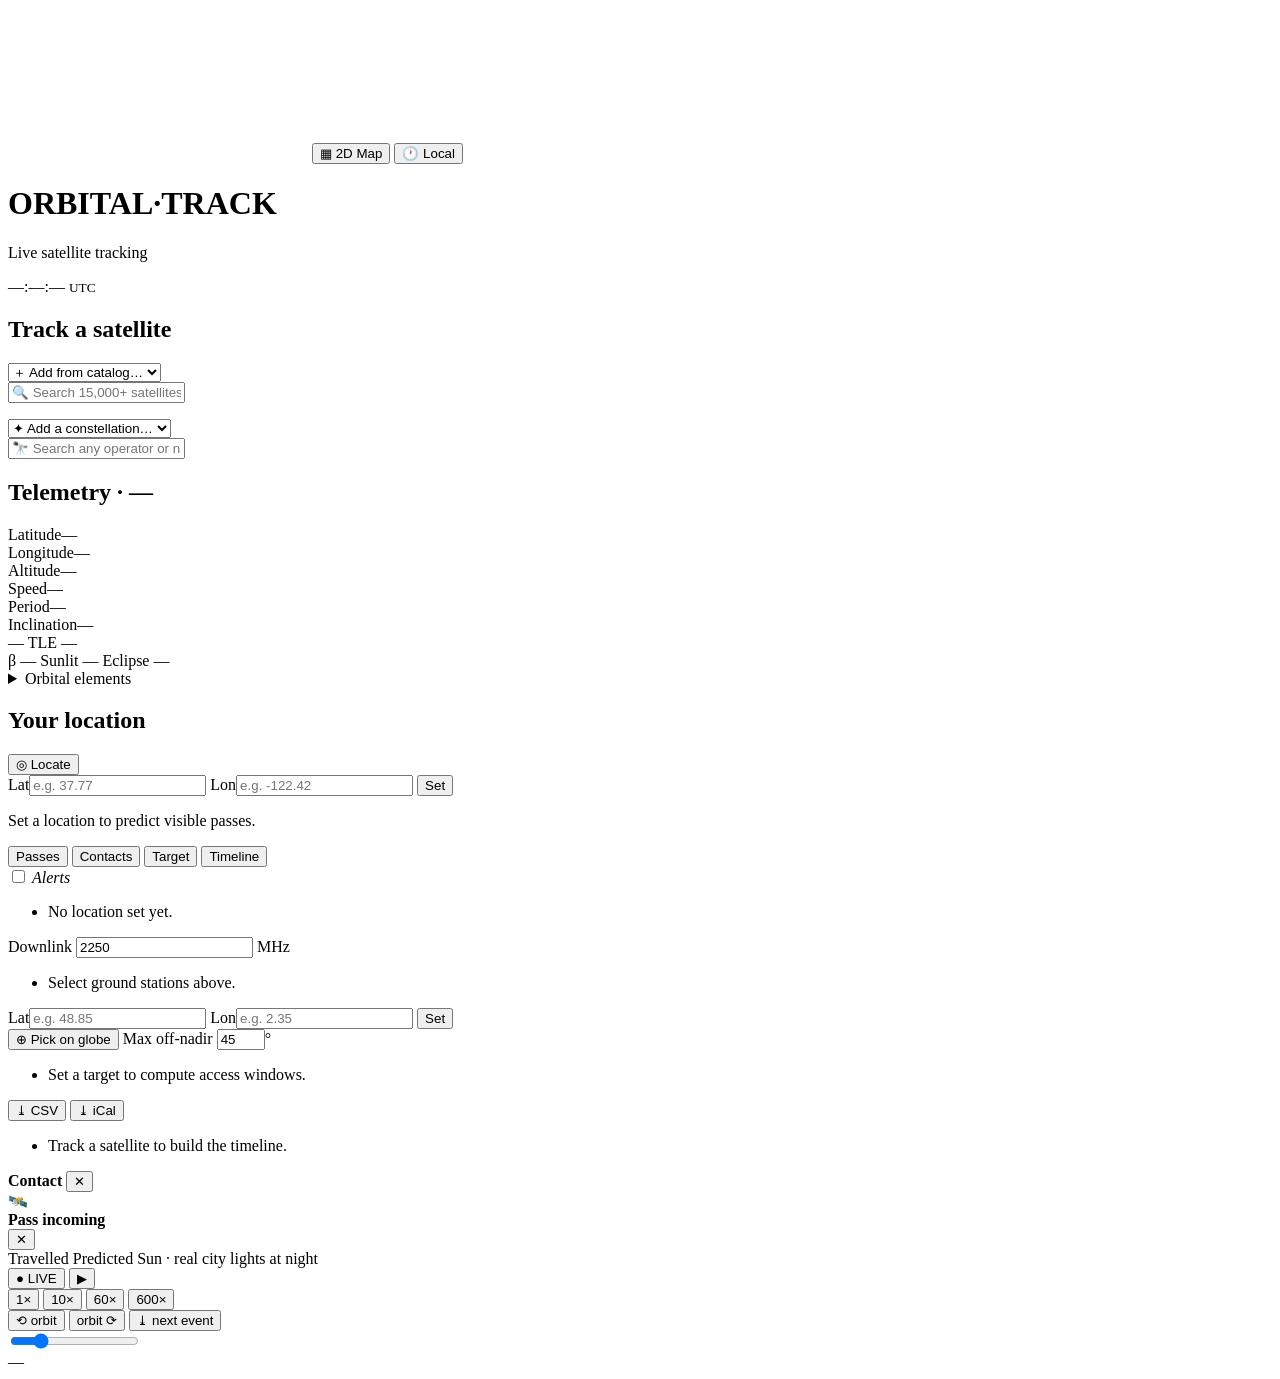
==== src/iss_tracker/static/index.html @ 17590e7f "Initial commit: ISS Tracker - 3D satellite tracking web app - Live 3D globe with day/night lighting " ====
<!DOCTYPE html>
<html lang="en">
<head>
  <meta charset="utf-8" />
  <meta name="viewport" content="width=device-width, initial-scale=1" />
  <title>ISS Tracker · Live 3D Orbit</title>
  <link rel="preconnect" href="https://esm.sh" />
  <link rel="stylesheet" href="/styles.css" />
  <script type="importmap">
  {
    "imports": {
      "three": "https://esm.sh/three@0.181.0",
      "three/": "https://esm.sh/three@0.181.0/",
      "globe.gl": "https://esm.sh/globe.gl@2.34.4?external=three"
    }
  }
  </script>
</head>
<body>
  <div id="stars" aria-hidden="true"></div>
  <div id="globe"></div>
  <canvas id="map2d" class="map2d hidden"></canvas>
  <button id="view-toggle" class="view-toggle" title="Switch between 3D globe and 2D map">▦ 2D Map</button>
  <button id="tz-toggle" class="view-toggle" title="Toggle between local time and UTC" style="right: 60px;">🕐 Local</button>

  <!-- Brand / header -->
  <header class="brand">
    <div class="brand-mark">
      <span class="dot"></span>
      <div>
        <h1>ORBITAL<span>·</span>TRACK</h1>
        <p id="brand-sub">Live satellite tracking</p>
      </div>
    </div>
    <div class="clock">
      <span id="utc-clock">––:––:––</span>
      <small>UTC</small>
    </div>
  </header>

  <!-- Left: satellite selection + tracked list + telemetry -->
  <aside class="panel panel-left">
    <section class="card">
      <h2>Track a satellite</h2>
      <div class="sat-select">
        <select id="sat-picker" aria-label="Add a satellite">
          <option value="" disabled selected>＋ Add from catalog…</option>
        </select>
      </div>
      <div class="sat-search">
        <input id="sat-search" type="text" autocomplete="off" spellcheck="false"
               placeholder="🔍 Search 15,000+ satellites or NORAD ID…" />
        <ul id="search-results" class="search-results hidden"></ul>
      </div>
      <div class="sat-select">
        <select id="const-picker" aria-label="Add a constellation">
          <option value="" disabled selected>✦ Add a constellation…</option>
        </select>
      </div>
      <div class="sat-search">
        <input id="const-search" type="text" autocomplete="off" spellcheck="false"
               placeholder="🔭 Search any operator or name… (Enter)" />
      </div>
      <ul id="tracked-list" class="tracked-list"></ul>
      <ul id="const-list" class="tracked-list"></ul>
    </section>

    <section class="card telemetry">
      <h2>Telemetry · <span id="tele-name">—</span></h2>
      <div class="readout">
        <div class="metric"><label>Latitude</label><span id="m-lat">—</span></div>
        <div class="metric"><label>Longitude</label><span id="m-lng">—</span></div>
        <div class="metric"><label>Altitude</label><span id="m-alt">—</span></div>
        <div class="metric"><label>Speed</label><span id="m-speed">—</span></div>
        <div class="metric"><label>Period</label><span id="m-period">—</span></div>
        <div class="metric"><label>Inclination</label><span id="m-incl">—</span></div>
      </div>
      <div class="badges">
        <span id="b-sunlit" class="badge">—</span>
        <span id="b-tle" class="badge subtle">TLE —</span>
      </div>
      <div class="eclipse-strip">
        <span id="e-beta" class="badge subtle">β —</span>
        <span id="e-frac" class="badge subtle">Sunlit —</span>
        <span id="e-next" class="badge subtle">Eclipse —</span>
      </div>
      <details class="orbital-elements">
        <summary>Orbital elements</summary>
        <div class="readout">
          <div class="metric"><label>Semi-major axis</label><span id="el-sma">—</span></div>
          <div class="metric"><label>Eccentricity</label><span id="el-ecc">—</span></div>
          <div class="metric"><label>RAAN</label><span id="el-raan">—</span></div>
          <div class="metric"><label>Arg. perigee</label><span id="el-argp">—</span></div>
          <div class="metric"><label>True anomaly</label><span id="el-nu">—</span></div>
          <div class="metric"><label>Mean anomaly</label><span id="el-ma">—</span></div>
          <div class="metric"><label>Apogee alt</label><span id="el-apo">—</span></div>
          <div class="metric"><label>Perigee alt</label><span id="el-per">—</span></div>
          <div class="metric"><label>Rev number</label><span id="el-rev">—</span></div>
        </div>
      </details>
      <p id="sat-blurb" class="blurb"></p>
    </section>
  </aside>

  <!-- Right: observer location + passes + alerts -->
  <aside class="panel panel-right">
    <section class="card">
      <div class="card-head">
        <h2>Your location</h2>
        <button id="locate-btn" class="ghost" title="Use my location">◎ Locate</button>
      </div>
      <form id="loc-form" class="loc-form">
        <label>Lat<input id="loc-lat" type="number" step="any" placeholder="e.g. 37.77" /></label>
        <label>Lon<input id="loc-lon" type="number" step="any" placeholder="e.g. -122.42" /></label>
        <button type="submit">Set</button>
      </form>
      <p id="loc-status" class="hint">Set a location to predict visible passes.</p>
    </section>

    <section class="card passes">
      <div class="card-head">
        <div class="tabs">
          <button class="tab active" data-tab="passes">Passes</button>
          <button class="tab" data-tab="contacts">Contacts</button>
          <button class="tab" data-tab="target">Target</button>
          <button class="tab" data-tab="timeline">Timeline</button>
        </div>
        <label class="switch" title="Notify me before a pass">
          <input id="alerts-toggle" type="checkbox" />
          <span class="slider"></span>
          <em>Alerts</em>
        </label>
      </div>

      <div id="tab-passes" class="tab-pane">
        <ul id="pass-list" class="pass-list">
          <li class="pass-empty">No location set yet.</li>
        </ul>
      </div>

      <div id="tab-contacts" class="tab-pane hidden">
        <div id="station-net" class="station-net"></div>
        <label class="contact-freq">Downlink
          <input id="contact-freq" type="number" value="2250" min="1" step="1" /> MHz</label>
        <ul id="contact-list" class="contact-list">
          <li class="pass-empty">Select ground stations above.</li>
        </ul>
      </div>

      <div id="tab-target" class="tab-pane hidden">
        <form id="target-form" class="loc-form">
          <label>Lat<input id="tgt-lat" type="number" step="any" placeholder="e.g. 48.85" /></label>
          <label>Lon<input id="tgt-lon" type="number" step="any" placeholder="e.g. 2.35" /></label>
          <button type="submit">Set</button>
        </form>
        <div class="target-opts">
          <button id="tgt-pick" class="ghost" type="button">⊕ Pick on globe</button>
          <label>Max off-nadir
            <input id="tgt-offnadir" type="number" value="45" min="0" max="85" />°</label>
        </div>
        <ul id="access-list" class="pass-list">
          <li class="pass-empty">Set a target to compute access windows.</li>
        </ul>
      </div>

      <div id="tab-timeline" class="tab-pane hidden">
        <div class="tl-actions">
          <button id="tl-csv" class="ghost" type="button">⤓ CSV</button>
          <button id="tl-ics" class="ghost" type="button">⤓ iCal</button>
        </div>
        <ul id="event-list" class="pass-list">
          <li class="pass-empty">Track a satellite to build the timeline.</li>
        </ul>
      </div>
    </section>
  </aside>

  <!-- Contact detail: az/el polar plot + Doppler -->
  <div id="contact-detail" class="contact-detail hidden">
    <div class="cd-head">
      <strong id="cd-title">Contact</strong>
      <button id="cd-close" aria-label="Close">✕</button>
    </div>
    <div id="cd-polar" class="cd-polar"></div>
    <div id="cd-meta" class="cd-meta"></div>
    <div id="cd-doppler" class="cd-doppler"></div>
  </div>

  <!-- Imminent-pass alert banner -->
  <div id="alert-banner" class="alert-banner hidden" role="status">
    <span class="alert-icon">🛰️</span>
    <div class="alert-text"><strong id="alert-title">Pass incoming</strong>
      <span id="alert-sub"></span></div>
    <button id="alert-dismiss" aria-label="Dismiss">✕</button>
  </div>

  <!-- Legend -->
  <div class="legend">
    <span><i class="swatch solid"></i>Travelled</span>
    <span><i class="swatch dashed"></i>Predicted</span>
    <span><i class="swatch sun"></i>Sun · real city lights at night</span>
  </div>

  <!-- Time machine transport bar -->
  <div id="transport" class="transport hidden">
    <button id="t-live" class="t-live active" title="Return to live">● LIVE</button>
    <button id="t-play" class="t-btn" title="Play / pause">▶</button>
    <div class="t-rate">
      <button data-rate="1" class="active">1×</button>
      <button data-rate="10">10×</button>
      <button data-rate="60">60×</button>
      <button data-rate="600">600×</button>
    </div>
    <button id="t-orbit-back" class="t-btn" title="Back one orbit">⟲ orbit</button>
    <button id="t-orbit-fwd" class="t-btn" title="Forward one orbit">orbit ⟳</button>
    <button id="t-next-event" class="t-btn" title="Jump to next event">⤓ next event</button>
    <div class="t-scrub">
      <div id="t-ticks" class="t-ticks" aria-hidden="true"></div>
      <input id="t-range" class="t-range" type="range" min="0" max="1000" value="200"
             aria-label="Time scrubber" />
    </div>
    <span id="t-readout" class="t-readout">—</span>
  </div>

  <div id="toast" class="toast hidden"></div>

  <script type="module" src="/app.js"></script>
</body>
</html>
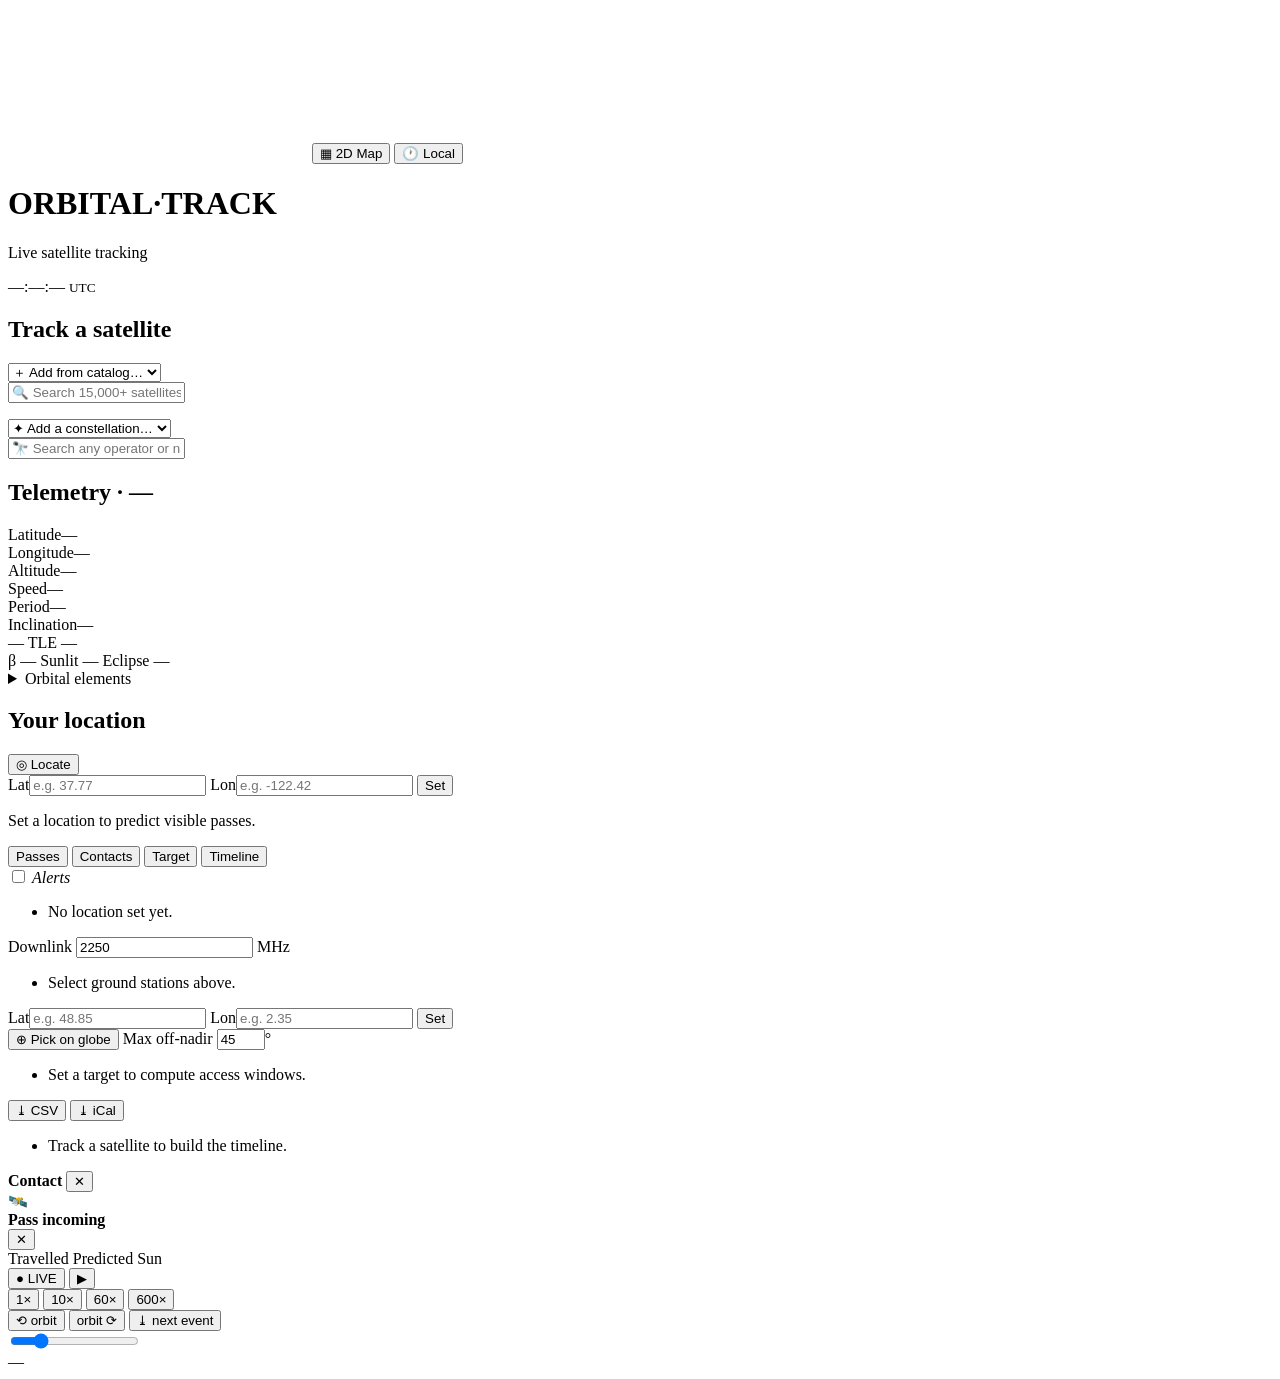
==== commit 294d8974: "Clean up legend text: remove 'city lights at night'" ====
--- a/src/iss_tracker/static/index.html
+++ b/src/iss_tracker/static/index.html
@@ -198,7 +198,7 @@
   <div class="legend">
     <span><i class="swatch solid"></i>Travelled</span>
     <span><i class="swatch dashed"></i>Predicted</span>
-    <span><i class="swatch sun"></i>Sun · real city lights at night</span>
+    <span><i class="swatch sun"></i>Sun</span>
   </div>
 
   <!-- Time machine transport bar -->
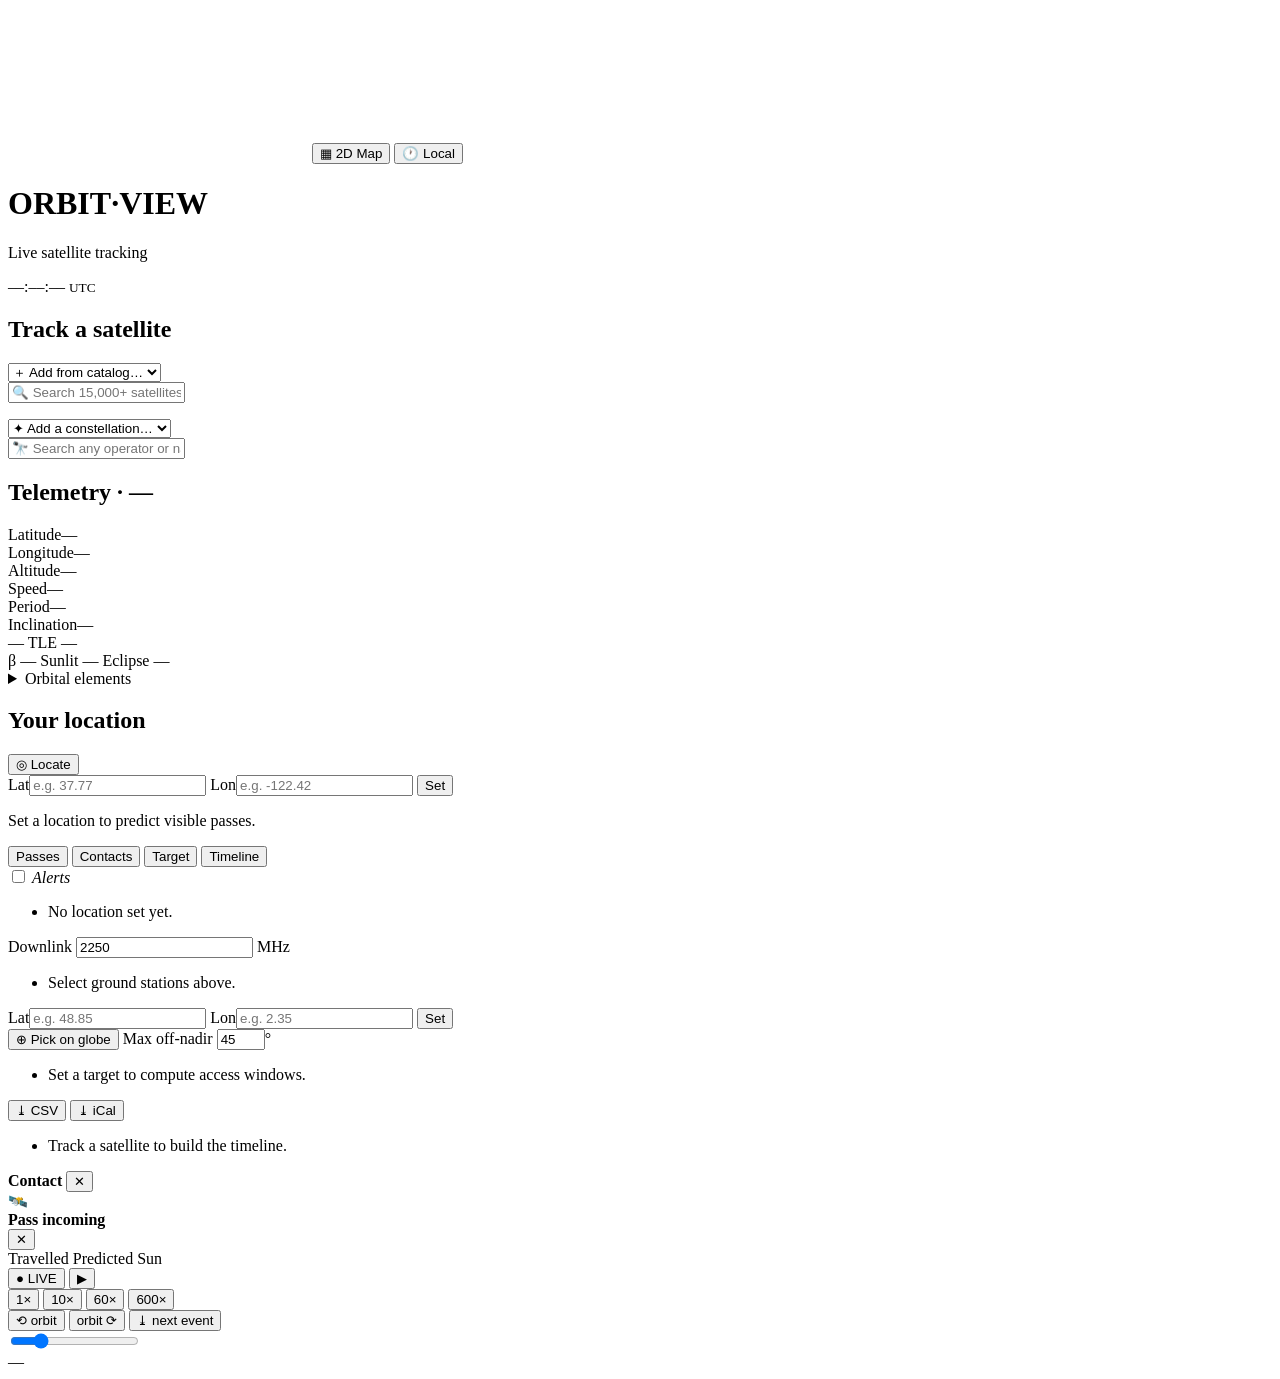
==== commit 7817b8f0: "Rename remaining 'ISS Tracker' references to OrbitView" ====
--- a/src/iss_tracker/static/index.html
+++ b/src/iss_tracker/static/index.html
@@ -3,7 +3,7 @@
 <head>
   <meta charset="utf-8" />
   <meta name="viewport" content="width=device-width, initial-scale=1" />
-  <title>ISS Tracker · Live 3D Orbit</title>
+  <title>OrbitView · Live 3D Orbit</title>
   <link rel="preconnect" href="https://esm.sh" />
   <link rel="stylesheet" href="/styles.css" />
   <script type="importmap">
@@ -28,7 +28,7 @@
     <div class="brand-mark">
       <span class="dot"></span>
       <div>
-        <h1>ORBITAL<span>·</span>TRACK</h1>
+        <h1>ORBIT<span>·</span>VIEW</h1>
         <p id="brand-sub">Live satellite tracking</p>
       </div>
     </div>
